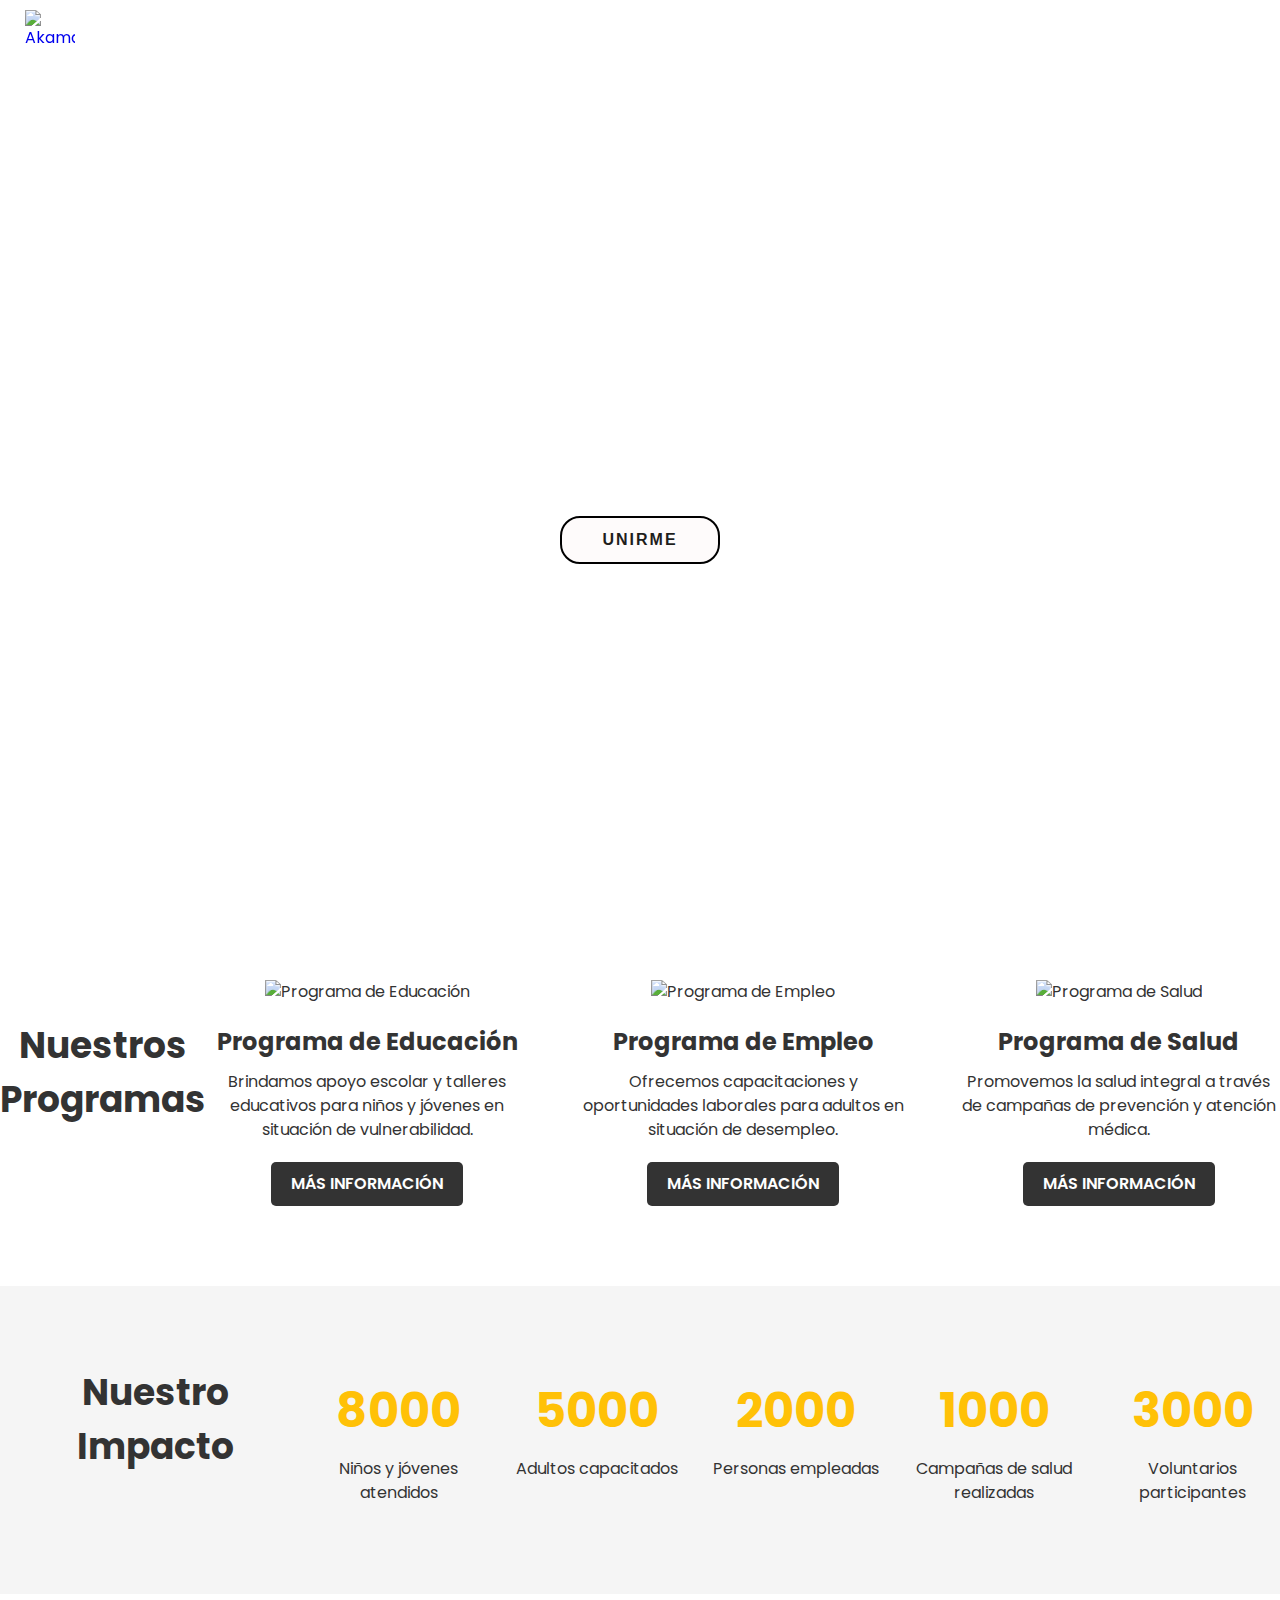
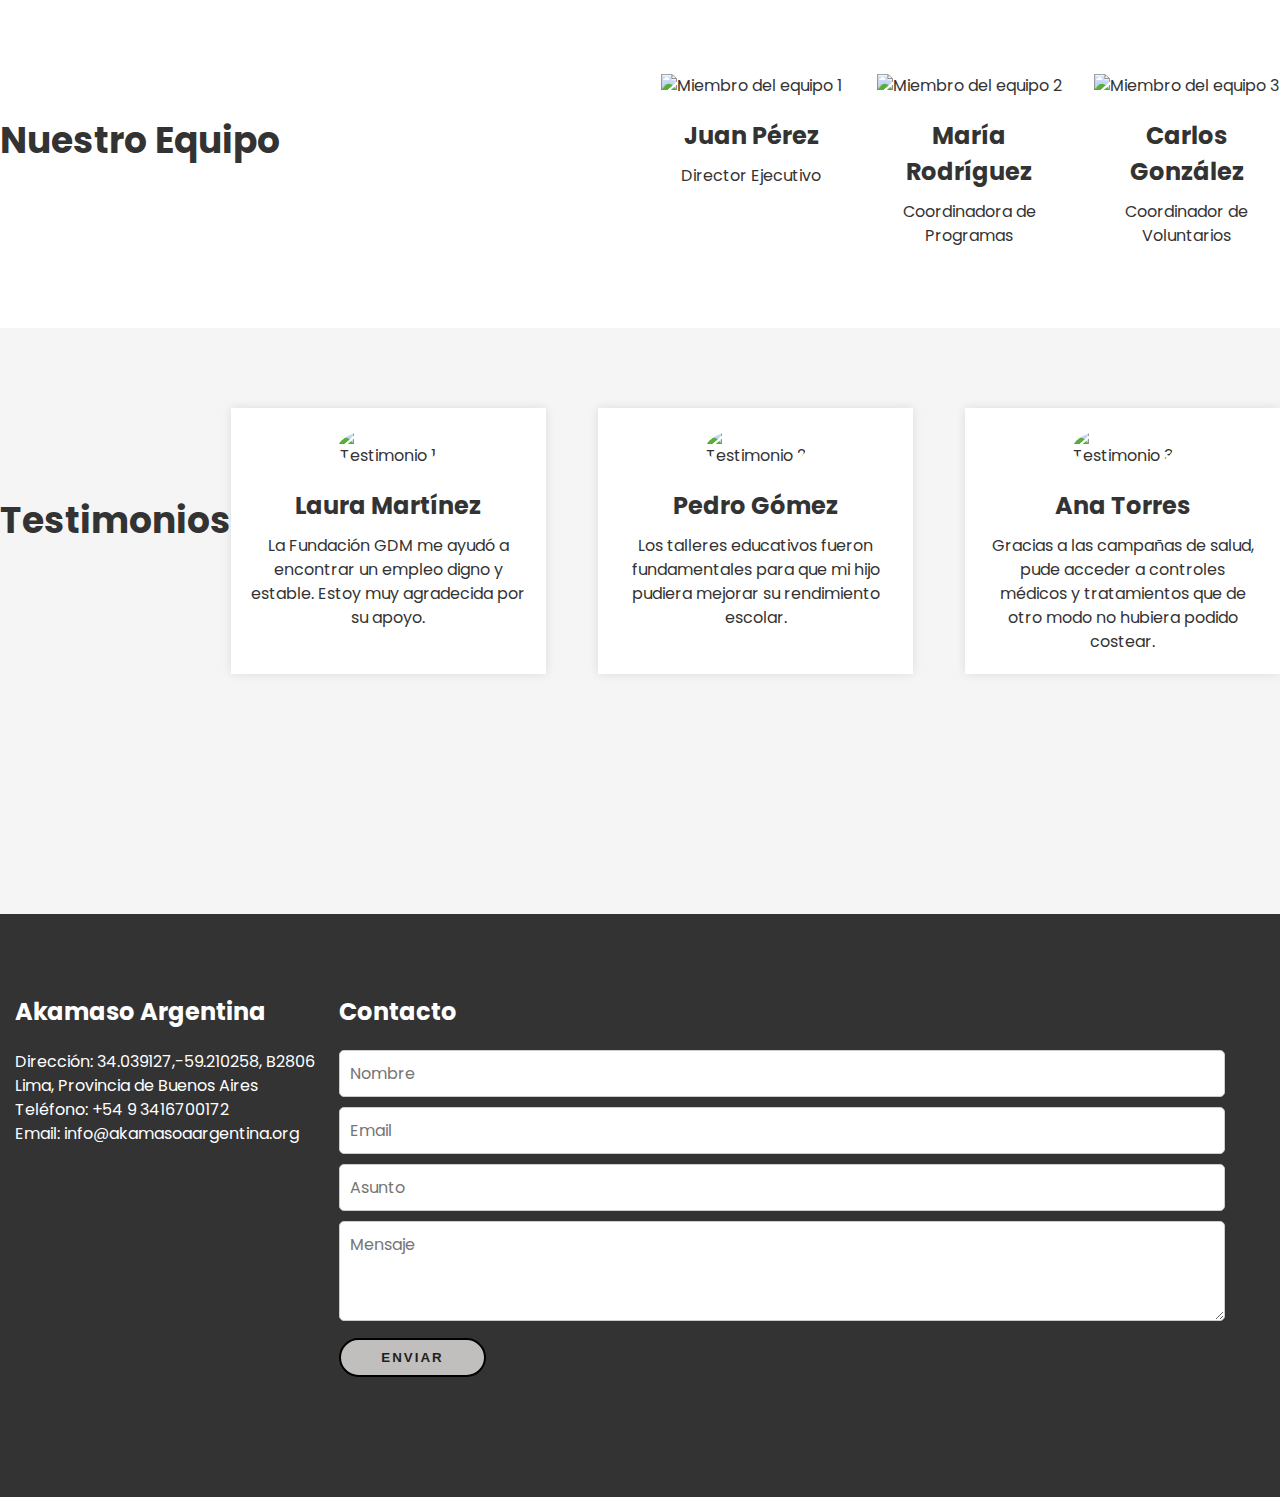
==== index.html @ 6de564f2 "Add files via upload" ====
<!DOCTYPE html>
<html lang="es">
    <head>
        <meta charset="utf-8">
        <meta http-equiv="X-UA-Compatible" content="IE-edge">
        <meta name="viewport" content="width=device-width, initial-scale=1">
        <link rel="stylesheet" href="style.css">
        <title>Akamasoa</title>
    </head>
    <body>
        <header class="header">
            <nav class="menu">
                <div class="container">
                    <a href="#" class="logo">
                        <img src="Img/logotipo-betania-blanco.png" alt="Akamasoa" id="logo-original">
                        <img src="Img/logotipo-betania-2x.png" alt="Akamasoa" class="logo-scrolled">
                    </a>
                    <div class="menu-toggle">
                        <input type="checkbox" id="menu-toggle">
                        <label for="menu-toggle" class="menu-icon">
                            <span></span>
                        </label>
                    </div>
                    <div class="navbar" id="menu">
                        <ul>
                            <li><a href="index.html">Inicio</a></li>
                            <li><a href="Qs.html"onclick="window.location.href = this.href;return false;">Quiénes somos</a><li>
                            <li><a href="#">Programas</a></li>
                            <li><a href="#">Noticias</a></li>

                        </ul>
                    </div>
                </div>
            </nav>
            
            <div class="header-content container">
                <div class="header-txt">
                    <h1>AKAMASOA</h1>
                    <p>Manos que construyen sueños,
                        corazones que irradian amor y esperanza,
                        juntos, forjando un camino hacia un mañana mejor.
                        </p>
                    <a href="https://docs.google.com/forms/d/e/1FAIpQLSdFzTJH9Gn4MR0-LSOIGumxl4EDmsEWmJHpdEp7Dj5VascBGg/viewform" onclick="window.open(this.href, '_blank'); return false;" class="btn-primary">UNIRME</a>
                </div>
            </div>
        </header>
        
        <section class="programas container">
            <h2>Nuestros Programas</h2>
            <div class="programas-content">
                <div class="programa">
                    <img src="" alt="Programa de Educación">
                    <h3>Programa de Educación</h3>
                    <p>Brindamos apoyo escolar y talleres educativos para niños y jóvenes en situación de vulnerabilidad.</p>
                    <a href="#" class="btn-secondary">Más información</a>
                </div>
                <div class="programa">
                    <img src="" alt="Programa de Empleo">
                    <h3>Programa de Empleo</h3>
                    <p>Ofrecemos capacitaciones y oportunidades laborales para adultos en situación de desempleo.</p>
                    <a href="#" class="btn-secondary">Más información</a>
                </div>
                <div class="programa">
                    <img src="" alt="Programa de Salud">
                    <h3>Programa de Salud</h3>
                    <p>Promovemos la salud integral a través de campañas de prevención y atención médica.</p>
                    <a href="#" class="btn-secondary">Más información</a>
                </div>
            </div>
        </section>

        <section class="impacto container">
            <h2>Nuestro Impacto</h2>
            <div class="impacto-content">
                <div class="impacto-item">
                    <h3>8000</h3>
                    <p>Niños y jóvenes atendidos</p>
                </div>
                <div class="impacto-item">
                    <h3>5000</h3>
                    <p>Adultos capacitados</p>
                </div>
                <div class="impacto-item">
                    <h3>2000</h3>
                    <p>Personas empleadas</p>
                </div>
                <div class="impacto-item">
                    <h3>1000</h3>
                    <p>Campañas de salud realizadas</p>
                </div>
                <div class="impacto-item">
                    <h3>3000</h3>
                    <p>Voluntarios participantes</p>
                </div>
            </div>
        </section>

        <section class="equipo container">
            <h2>Nuestro Equipo</h2>
            <div class="equipo-content">
                <div class="miembro">
                    <img src="Img/bg.png" alt="Miembro del equipo 1">
                    <h3>Juan Pérez</h3>
                    <p>Director Ejecutivo</p>
                </div>
                <div class="miembro">
                    <img src="Img/bg.png" alt="Miembro del equipo 2">
                    <h3>María Rodríguez</h3>
                    <p>Coordinadora de Programas</p>
                </div>
                <div class="miembro">
                    <img src="Img/bg.png" alt="Miembro del equipo 3">
                    <h3>Carlos González</h3>
                    <p>Coordinador de Voluntarios</p>
                </div>
            </div>
        </section>

        <section class="testimonios container">
            <h2>Testimonios</h2>
            <div class="testimonios-content">
                <div class="testimonio">
                    <img src="Img/Akamasoargentina.jpg" alt="Testimonio 1">
                    <h3>Laura Martínez</h3>
                    <p>La Fundación GDM me ayudó a encontrar un empleo digno y estable. Estoy muy agradecida por su apoyo.</p>
                </div>
                <div class="testimonio">
                    <img src="Img/Akamasoargentina.jpg" alt="Testimonio 2">
                    <h3>Pedro Gómez</h3>
                    <p>Los talleres educativos fueron fundamentales para que mi hijo pudiera mejorar su rendimiento escolar.</p>
                </div>
                <div class="testimonio">
                    <img src="Img/Akamasoargentina.jpg" alt="Testimonio 3">
                    <h3>Ana Torres</h3>
                    <p>Gracias a las campañas de salud, pude acceder a controles médicos y tratamientos que de otro modo no hubiera podido costear.</p>
                </div>
            </div>
        </section>

        <section id="formulario" class="formulario">
            <div class="container">
                <form id="formularioContacto">
                </form>
            </div>
        </section>

        <footer class="footer">
            <div class="container">
                <div class="footer-content">
                    <div class="footer-info">
                        <h3>Akamaso Argentina</h3>
                        <p>Dirección: 34.039127,-59.210258, B2806 Lima, Provincia de Buenos Aires</p>
                        <p>Teléfono: +54 9 3416700172</p>
                        <p>Email: info@akamasoaargentina.org</p>
                    </div>
                    <div class="footer-form">
                        <h3>Contacto</h3>
                        <form>
                            <input type="text" placeholder="Nombre" required>
                            <input type="email" placeholder="Email" required>
                            <input type="text" placeholder="Asunto" required>
                            <textarea placeholder="Mensaje" required></textarea>
                            <button type="submit" class="btn-primary">Enviar</button>
                        </form>
                    </div>
                </div>
                <div class="footer-social">
                    <a href="#"><i class="fab fa-facebook-f"></i></a>
                    <a href="#"><i class="fab fa-twitter"></i></a>
                    <a href="#"><i class="fab fa-instagram"></i></a>
                </div>
            </div>
        </footer>

        <script src="script.js"></script>
    </body>
</html>
---- style.css ----
@import url('https://fonts.googleapis.com/css2?family=Poppins:ital,wght@0,100;0,200;0,300;0,400;0,500;0,600;0,700;0,800;0,900;1,100;1,200;1,300;1,400;1,500;1,600;1,700;1,800;1,900&display=swap');

* {
    margin: 0;
    padding: 0;
    box-sizing: border-box;
    text-decoration: none;
    list-style: none;
    font-family: 'Poppins', sans-serif;
}

body {
    font-size: 16px;
    line-height: 1.5;
    color: #333;
}

.container {
    max-width: 1200px;
    margin: 0 auto;
    padding: 0 15px;
}

/* Header */
.header {
    background-image: url("Img/Monica_Monica_2024-04-02_16_31_03.png");
    background-position: center;
    background-size: cover ;
    background-repeat: no-repeat;
    height: 100vh;
    width: 100%;
    background-attachment: fixed;
    display: flex;
    align-items: center;
    justify-content: center;
}
.menu {
    display: flex;
    justify-content: space-between;
    align-items: center;
    position: fixed;
    top: 0;
    left: 0;
    right: 0;
    z-index: 100;
    background-color: transparent;
    padding: 10px;
    transition: background-color 0.3s ease;
    border-bottom: 1px solid rgba(255, 255, 255, 0.3);
}

.container {
    max-width: 1500px;
    margin: 0 auto;
    padding: 0 15px;
    display: flex;
    justify-content: space-between;
    align-items: center;
    width: 100%;
    
}

.menu-toggle {
    display: none;
}

.navbar ul {
    display: flex;
    list-style: none;
    margin: 0;
    padding: 0;
}

.navbar ul li {
    margin-left: 20px;
}

.navbar ul li a {
    color: white;
    transition: color 0.3s ease;
}

.logo {
    position: relative;
}

.logo img {
    transition: opacity 0.3s ease;
}

.logo .logo-original {
    opacity: 1;
}

.logo .logo-scrolled {
    opacity: 0;
    position: absolute;
    top: 0;
    left: 0;
}

.menu.scrolled .logo .logo-original {
    opacity: 0;
}

.menu.scrolled .logo .logo-scrolled {
    opacity: 1;
}

.menu.scrolled {
    background-color: rgba(255, 255, 255, 0.5);
}

.menu.scrolled ul li a {
    color: rgb(1, 1, 1);
}

.menu-icon {
    display: none;
    cursor: pointer;
}

.menu-icon span {
    display: block;
    width: 25px;
    height: 3px;
    background-color: #fff;
    margin-bottom: 5px;
    transition: transform 0.3s ease;
}

#menu-toggle:checked ~ .navbar {
    display: block;
}

#menu-toggle:checked ~ .menu-icon span:nth-child(1) {
    transform: rotate(45deg) translate(5px, 5px);
}

#menu-toggle:checked ~ .menu-icon span:nth-child(2) {
    opacity: 0;
}

#menu-toggle:checked ~ .menu-icon span:nth-child(3) {
    transform: rotate(-45deg) translate(5px, -5px);
}

.navbar {
    display: flex;
}

.navbar ul {
    display: flex;
    list-style: none;
    margin: 0;
    padding: 0;
}

.navbar ul li {
    margin-left: 20px;
}

.navbar ul li a {
    color: #fff;
    text-decoration: none;
    transition: color 0.3s ease;
}

.navbar ul li a:hover {
    color: #ffc107;
}

@media (max-width: 768px) {
    .menu-icon {
        display: block;
    }

    .navbar {
        display: none;
        position: absolute;
        top: 100%;
        left: 0;
        right: 0;
        background-color: rgba(0, 0, 0, 0.9);
        padding: 20px;
    }

    .navbar ul {
        flex-direction: column;
    }

    .navbar ul li {
        margin: 10px 0;
    }
}

.logo img {
    max-width: 50px;
}

.navbar ul {
    display: flex;
}

.navbar ul li {
    margin-left: 20px;
}

.navbar ul li a {
    color: #fff;
    font-weight: 500;
    transition: color 0.3s ease;
}

.navbar ul li a:hover {
    color: #ffc107;
}

.header-content {
    max-width: 600px;
    color: #fff;
    text-align: center;
    margin: 0 auto;
    align-items: center;
    justify-content: center;
}

.header-content h1 {
    font-size: 48px;
    margin-bottom: 20px;
    font-family: Verdana, Geneva, Tahoma, sans-serif;
    text-align: center;
}

.header-content p {
    margin-bottom: 40px;
}

.btn-primary {
    font-family: 'Franklin Gothic Medium', 'Arial Narrow', Arial, sans-serif;
    display: inline-block;
    background-color: rgba(253, 249, 249, 0.7);
    color: #1f1e1c;
    padding: 10px 40px;
    text-transform: uppercase;
    font-weight: 600;
    transition: background-color 0.3s ease;
    border-radius: 20px;
    border: 2px solid hsl(0, 0%, 0%);
    letter-spacing: 2px;
}

.btn-primary:hover {
    background-color: rgba(53, 53, 53, 0.7);
    color: #f5f5f5;
}

/* Programas */
.programas {
    padding: 80px 0;
}

.programas h2 {
    text-align: center;
    margin-bottom: 40px;
    font-size: 36px;
}

.programas-content {
    display: flex;
    justify-content: space-between;
}

.programa {
    width: 30%;
    text-align: center;
}

.programa img {
    max-width: 100%;
    margin-bottom: 20px;
}

.programa h3 {
    font-size: 24px;
    margin-bottom: 10px;
}

.programa p {
    margin-bottom: 20px;
}

.btn-secondary {
    display: inline-block;
    background-color: #333;
    color: #fff;
    padding: 10px 20px;
    border-radius: 5px;
    text-transform: uppercase;
    font-weight: 600;
    transition: background-color 0.3s ease;
}

.btn-secondary:hover {
    background-color: #555;
}

/* Impacto */
.impacto {
    background-color: #f5f5f5;
    padding: 80px 0;
}

.impacto h2 {
    text-align: center;
    margin-bottom: 40px;
    font-size: 36px;
}

.impacto-content {
    display: flex;
    justify-content: space-between;
}

.impacto-item {
    width: 18%;
    text-align: center;
}

.impacto-item h3 {
    font-size: 48px;
    color: #ffc107;
    margin-bottom: 10px;
}

/* Equipo */
.equipo {
    padding: 80px 0;
}

.equipo h2 {
    text-align: center;
    margin-bottom: 40px;
    font-size: 36px;
}

.equipo-content {
    display: flex;
    justify-content: space-between;
}

.miembro {
    width: 30%;
    text-align: center;
}

.miembro img {
    max-width: 100%;
    margin-bottom: 20px;
}

.miembro h3 {
    font-size: 24px;
    margin-bottom: 10px;
}

/* Testimonios */
.testimonios {
    background-color: #f5f5f5;
    padding: 80px 0;
}

.testimonios h2 {
    text-align: center;
    margin-bottom: 40px;
    font-size: 36px;
}

.testimonios-content {
    display: flex;
    justify-content: space-between;
}

.testimonio {
    width: 30%;
    text-align: center;
    padding: 20px;
    background-color: #fff;
    box-shadow: 0 0 10px rgba(0, 0, 0, 0.1);
}

.testimonio img {
    max-width: 100px;
    margin-bottom: 20px;
    border-radius: 50%;
}

.testimonio h3 {
    font-size: 24px;
    margin-bottom: 10px;
}

/* Footer */
.footer {
    background-color: #333;
    color: #fff;
    padding: 80px 0;
}

.footer-content {
    display: flex;
    justify-content: space-between;
    margin-bottom: 40px;
}

.footer-info h3 {
    font-size: 24px;
    margin-bottom: 20px;
}

.footer-form h3 {
    font-size: 24px;
    margin-bottom: 20px;
}


.footer-form input,
.footer-form textarea {
    width: 100%;
    padding: 10px;
    margin-bottom: 10px;
    border: 1px solid #ccc;
    border-radius: 5px;
    font-family: inherit;
    font-size: 16px;
}

.footer-form textarea {
    height: 100px;
}


.footer-social {
    text-align: center;
}

.footer-social a {
    display: inline-block;
    margin: 0 10px;
    color: #fff;
    font-size: 24px;
    transition: color 0.3s ease;
}

.footer-social a:hover {
    color: #ffc107;
}
/* ... estilos anteriores ... */

.formulario {
    padding: 80px 0;
    background-color: #f5f5f5;
}

.formulario h2 {
    text-align: center;
    margin-bottom: 40px;
    font-size: 36px;
}

.form-group {
    margin-bottom: 20px;
}

.form-group label {
    display: block;
    font-weight: 600;
    margin-bottom: 5px;
}

.form-group input,
.form-group textarea {
    width: 100%;
    padding: 10px;
    border: 1px solid #ccc;
    border-radius: 5px;
    font-family: inherit;
    font-size: 16px;
}

.form-group textarea {
    height: 150px;
}
/* ... estilos anteriores ... */

/* Formulario de Contacto */
.formulario {
    padding: 80px 0;
    background-color: #f5f5f5;
}

.formulario h2 {
    text-align: center;
    margin-bottom: 40px;
    font-size: 36px;
}

.form-group {
    margin-bottom: 20px;
}

.form-group label {
    display: block;
    font-weight: 600;
    margin-bottom: 5px;
}

.form-group input,
.form-group textarea {
    width: 100%;
    padding: 10px;
    border: 1px solid #ccc;
    border-radius: 5px;
    font-family: inherit;
    font-size: 16px;
}

.form-group textarea {
    height: 150px;
}

/* Estilos responsive */
@media (max-width: 768px) {
    .programas-content,
    .impacto-content,
    .equipo-content,
    .testimonios-content {
        flex-direction: column;
    }

    .programa,
    .impacto-item,
    .miembro,
    .testimonio {
        width: 100%;
        margin-bottom: 40px;
    }
}
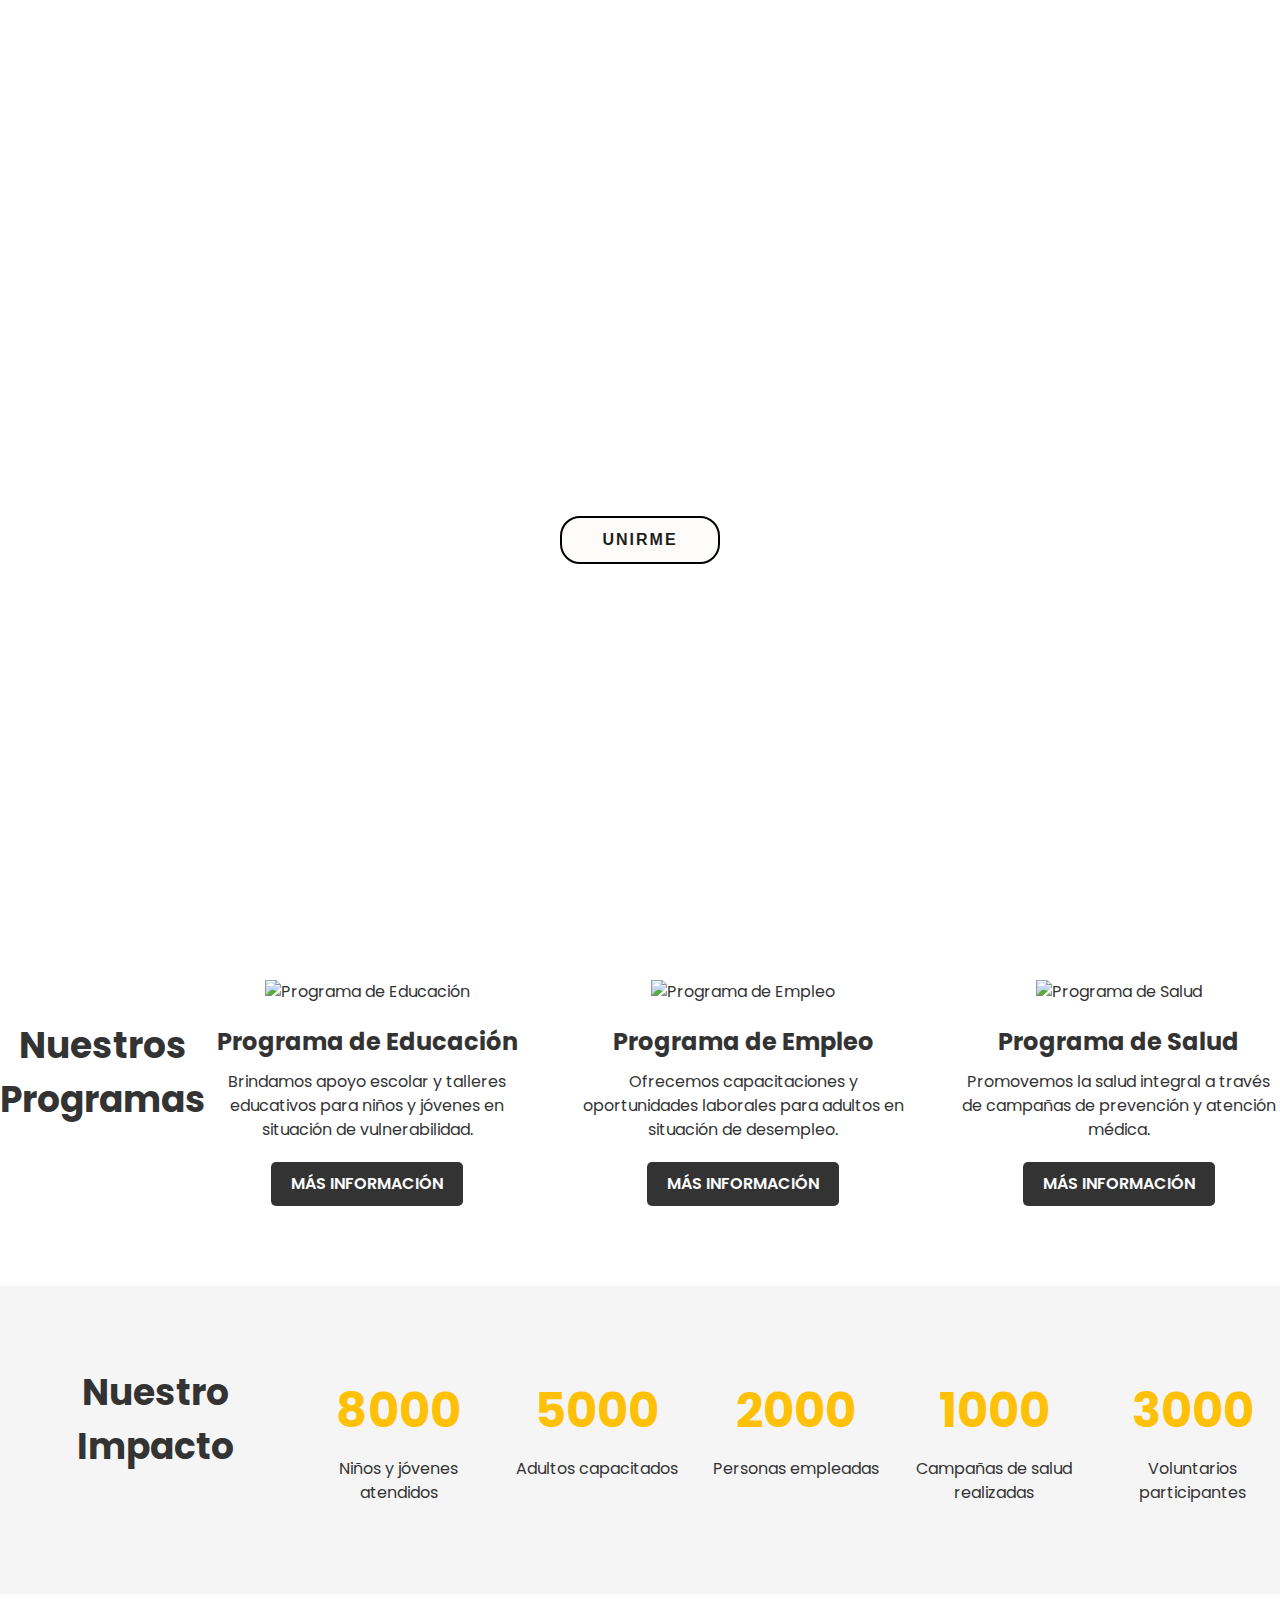
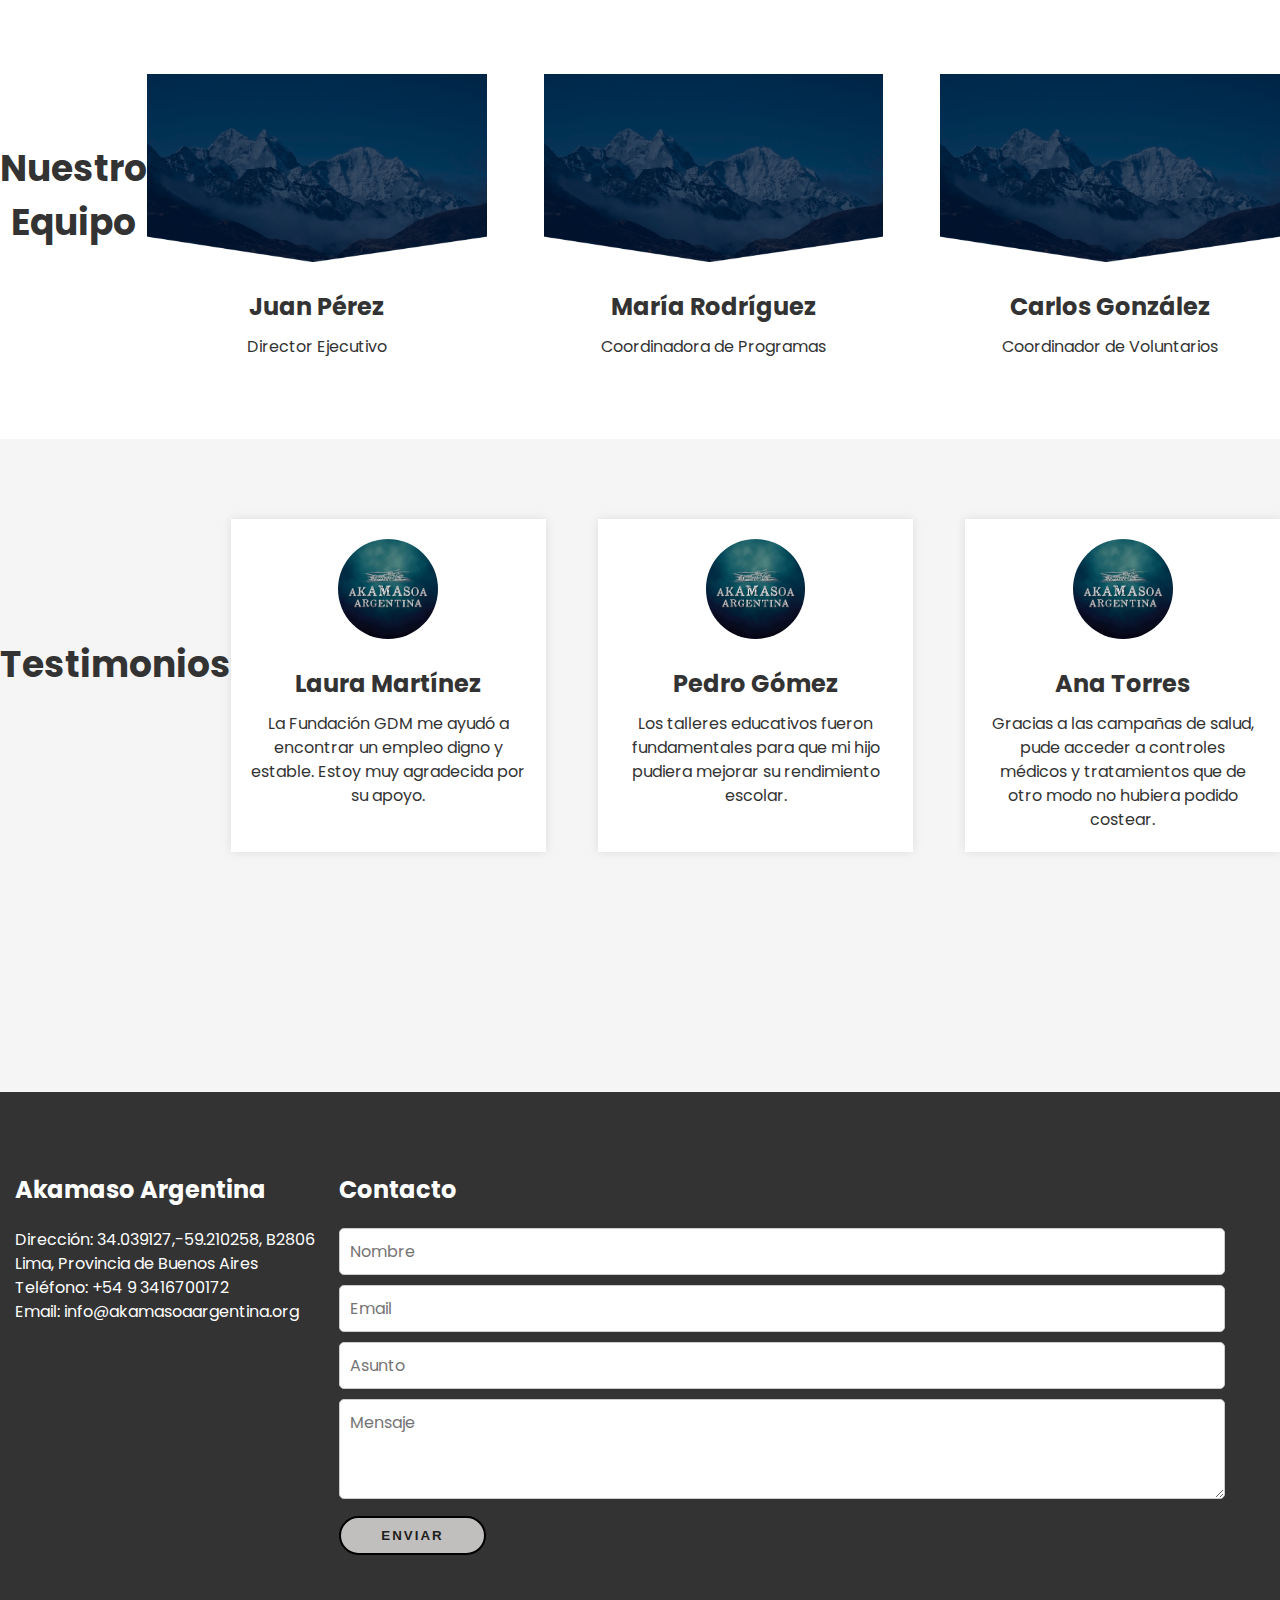
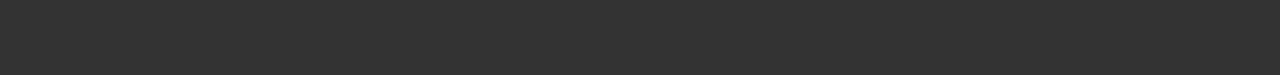
==== commit 3e63464a: "index.html" ====
--- a/index.html
+++ b/index.html
@@ -12,8 +12,8 @@
             <nav class="menu">
                 <div class="container">
                     <a href="#" class="logo">
-                        <img src="Img/logotipo-betania-blanco.png" alt="Akamasoa" id="logo-original">
-                        <img src="Img/logotipo-betania-2x.png" alt="Akamasoa" class="logo-scrolled">
+                        <img src="logotipo-betania-blanco.png" alt="Akamasoa" id="logo-original">
+                        <img src="logotipo-betania-2x.png" alt="Akamasoa" class="logo-scrolled">
                     </a>
                     <div class="menu-toggle">
                         <input type="checkbox" id="menu-toggle">
@@ -99,17 +99,17 @@
             <h2>Nuestro Equipo</h2>
             <div class="equipo-content">
                 <div class="miembro">
-                    <img src="Img/bg.png" alt="Miembro del equipo 1">
+                    <img src="bg.png" alt="Miembro del equipo 1">
                     <h3>Juan Pérez</h3>
                     <p>Director Ejecutivo</p>
                 </div>
                 <div class="miembro">
-                    <img src="Img/bg.png" alt="Miembro del equipo 2">
+                    <img src="bg.png" alt="Miembro del equipo 2">
                     <h3>María Rodríguez</h3>
                     <p>Coordinadora de Programas</p>
                 </div>
                 <div class="miembro">
-                    <img src="Img/bg.png" alt="Miembro del equipo 3">
+                    <img src="bg.png" alt="Miembro del equipo 3">
                     <h3>Carlos González</h3>
                     <p>Coordinador de Voluntarios</p>
                 </div>
@@ -120,17 +120,17 @@
             <h2>Testimonios</h2>
             <div class="testimonios-content">
                 <div class="testimonio">
-                    <img src="Img/Akamasoargentina.jpg" alt="Testimonio 1">
+                    <img src="Akamasoargentina.jpg" alt="Testimonio 1">
                     <h3>Laura Martínez</h3>
                     <p>La Fundación GDM me ayudó a encontrar un empleo digno y estable. Estoy muy agradecida por su apoyo.</p>
                 </div>
                 <div class="testimonio">
-                    <img src="Img/Akamasoargentina.jpg" alt="Testimonio 2">
+                    <img src="Akamasoargentina.jpg" alt="Testimonio 2">
                     <h3>Pedro Gómez</h3>
                     <p>Los talleres educativos fueron fundamentales para que mi hijo pudiera mejorar su rendimiento escolar.</p>
                 </div>
                 <div class="testimonio">
-                    <img src="Img/Akamasoargentina.jpg" alt="Testimonio 3">
+                    <img src="Akamasoargentina.jpg" alt="Testimonio 3">
                     <h3>Ana Torres</h3>
                     <p>Gracias a las campañas de salud, pude acceder a controles médicos y tratamientos que de otro modo no hubiera podido costear.</p>
                 </div>
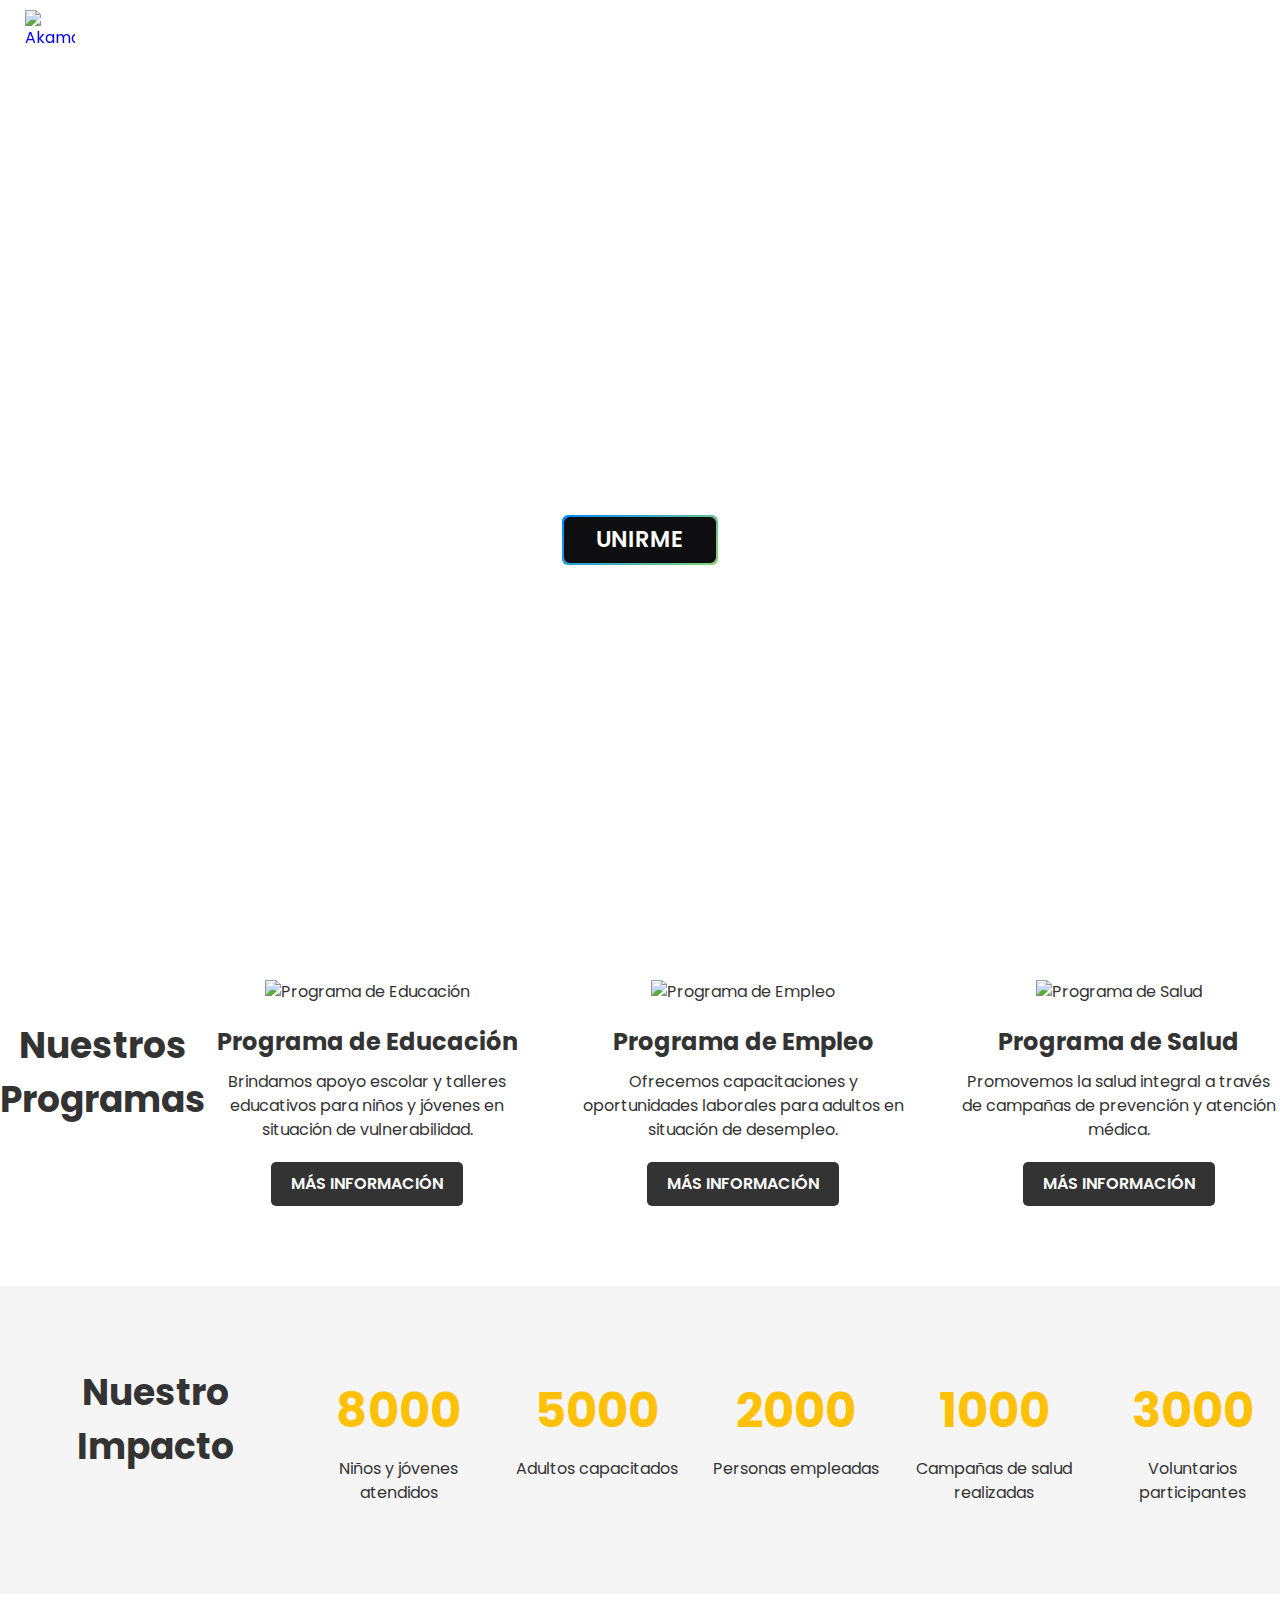
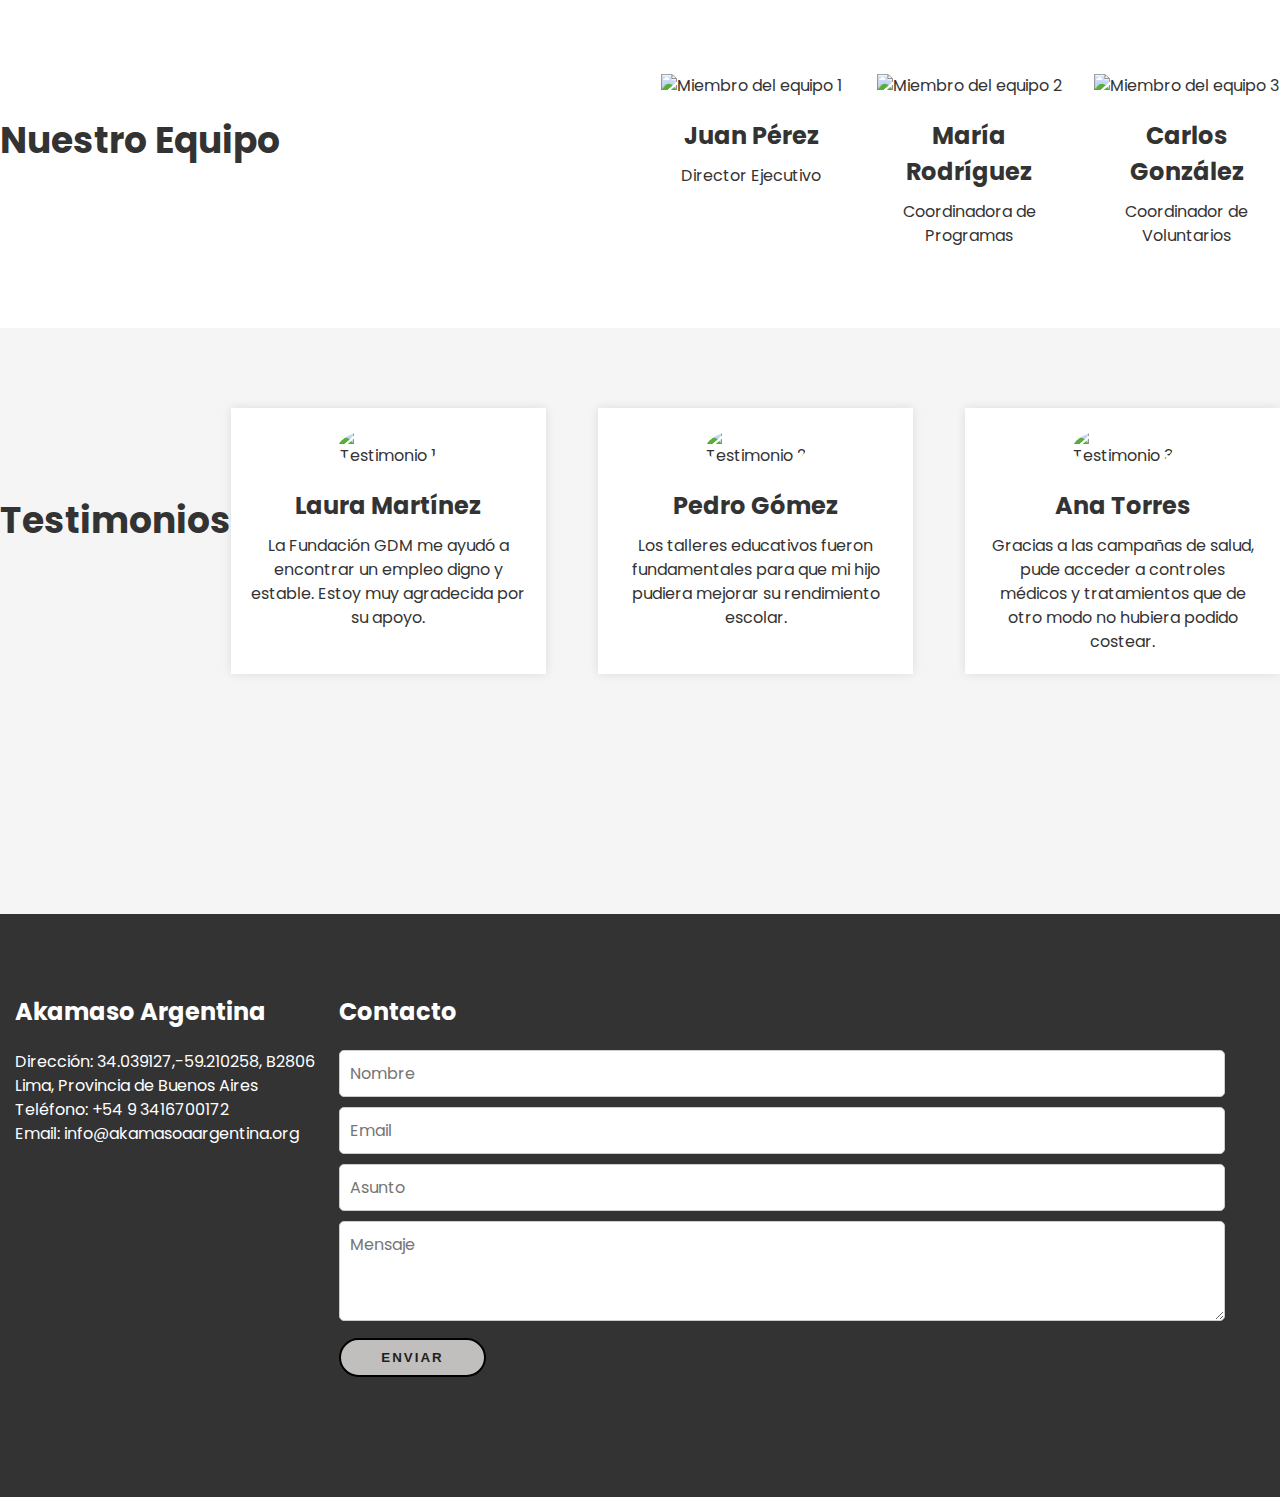
==== commit 1a25de78: "Add files via upload" ====
--- a/index.html
+++ b/index.html
@@ -1,10 +1,13 @@
 <!DOCTYPE html>
 <html lang="es">
     <head>
+        <link rel="stylesheet" href="https://unpkg.com/swiper/swiper-bundle.min.css">
+        <script src="https://unpkg.com/swiper/swiper-bundle.min.js"></script>    
         <meta charset="utf-8">
         <meta http-equiv="X-UA-Compatible" content="IE-edge">
         <meta name="viewport" content="width=device-width, initial-scale=1">
         <link rel="stylesheet" href="style.css">
+        <link href="hamburgers-master\dist\hamburgers.css" rel="stylesheet">
         <title>Akamasoa</title>
     </head>
     <body>
@@ -12,8 +15,8 @@
             <nav class="menu">
                 <div class="container">
                     <a href="#" class="logo">
-                        <img src="logotipo-betania-blanco.png" alt="Akamasoa" id="logo-original">
-                        <img src="logotipo-betania-2x.png" alt="Akamasoa" class="logo-scrolled">
+                        <img src="Img/logotipo-betania-blanco.png" alt="Akamasoa" id="logo-original">
+                        <img src="Img/logotipo-betania-2x.png" alt="Akamasoa" class="logo-scrolled">
                     </a>
                     <div class="menu-toggle">
                         <input type="checkbox" id="menu-toggle">
@@ -22,17 +25,22 @@
                         </label>
                     </div>
                     <div class="navbar" id="menu">
-                        <ul>
-                            <li><a href="index.html">Inicio</a></li>
-                            <li><a href="Qs.html"onclick="window.location.href = this.href;return false;">Quiénes somos</a><li>
-                            <li><a href="#">Programas</a></li>
-                            <li><a href="#">Noticias</a></li>
-
+                        <div class="hamburger hamburger--collapse">
+                            <div class="hamburger-box">
+                                <div class="hamburger-inner"></div>
+                            </div>
+                        </div>
+                        <ul id="menu-items">
+                            <li><a href="#">Inicio</a></li>
+                            <li><a href="Qs.html" onclick="window.location.href = this.href;return false;">Quiénes somos</a></li>
+                            <li><a href="">Programas</a></li>
+                            <li><a href="">Noticias</a></li>
                         </ul>
                     </div>
+                                                            
                 </div>
             </nav>
-            
+
             <div class="header-content container">
                 <div class="header-txt">
                     <h1>AKAMASOA</h1>
@@ -40,7 +48,7 @@
                         corazones que irradian amor y esperanza,
                         juntos, forjando un camino hacia un mañana mejor.
                         </p>
-                    <a href="https://docs.google.com/forms/d/e/1FAIpQLSdFzTJH9Gn4MR0-LSOIGumxl4EDmsEWmJHpdEp7Dj5VascBGg/viewform" onclick="window.open(this.href, '_blank'); return false;" class="btn-primary">UNIRME</a>
+                        <a class="bn39" href="https://docs.google.com/forms/d/e/1FAIpQLSdFzTJH9Gn4MR0-LSOIGumxl4EDmsEWmJHpdEp7Dj5VascBGg/viewform" onclick="window.open(this.href, '_blank'); return false;"><span class="bn39span">UNIRME</span></a>
                 </div>
             </div>
         </header>
@@ -99,17 +107,17 @@
             <h2>Nuestro Equipo</h2>
             <div class="equipo-content">
                 <div class="miembro">
-                    <img src="bg.png" alt="Miembro del equipo 1">
+                    <img src="Img/bg.png" alt="Miembro del equipo 1">
                     <h3>Juan Pérez</h3>
                     <p>Director Ejecutivo</p>
                 </div>
                 <div class="miembro">
-                    <img src="bg.png" alt="Miembro del equipo 2">
+                    <img src="Img/bg.png" alt="Miembro del equipo 2">
                     <h3>María Rodríguez</h3>
                     <p>Coordinadora de Programas</p>
                 </div>
                 <div class="miembro">
-                    <img src="bg.png" alt="Miembro del equipo 3">
+                    <img src="Img/bg.png" alt="Miembro del equipo 3">
                     <h3>Carlos González</h3>
                     <p>Coordinador de Voluntarios</p>
                 </div>
@@ -120,17 +128,17 @@
             <h2>Testimonios</h2>
             <div class="testimonios-content">
                 <div class="testimonio">
-                    <img src="Akamasoargentina.jpg" alt="Testimonio 1">
+                    <img src="Img/Akamasoargentina.jpg" alt="Testimonio 1">
                     <h3>Laura Martínez</h3>
                     <p>La Fundación GDM me ayudó a encontrar un empleo digno y estable. Estoy muy agradecida por su apoyo.</p>
                 </div>
                 <div class="testimonio">
-                    <img src="Akamasoargentina.jpg" alt="Testimonio 2">
+                    <img src="Img/Akamasoargentina.jpg" alt="Testimonio 2">
                     <h3>Pedro Gómez</h3>
                     <p>Los talleres educativos fueron fundamentales para que mi hijo pudiera mejorar su rendimiento escolar.</p>
                 </div>
                 <div class="testimonio">
-                    <img src="Akamasoargentina.jpg" alt="Testimonio 3">
+                    <img src="Img/Akamasoargentina.jpg" alt="Testimonio 3">
                     <h3>Ana Torres</h3>
                     <p>Gracias a las campañas de salud, pude acceder a controles médicos y tratamientos que de otro modo no hubiera podido costear.</p>
                 </div>
@@ -174,5 +182,7 @@
 
         <script src="script.js"></script>
     </body>
+
+
 </html>
 
--- a/style.css
+++ b/style.css
@@ -49,6 +49,21 @@
     border-bottom: 1px solid rgba(255, 255, 255, 0.3);
 }
 
+#menu {
+    position: relative;
+}
+
+#menu-items {
+    display: flex;
+    transition: opacity 0.6s ease;
+
+}
+
+#menu-items li {
+    margin-right: 20px;
+}
+
+
 .container {
     max-width: 1500px;
     margin: 0 auto;
@@ -57,9 +72,11 @@
     justify-content: space-between;
     align-items: center;
     width: 100%;
-    
-}
-
+
+}
+.menu-items:hover>:not(:hover){
+    opacity: 0.4    ;
+}
 .menu-toggle {
     display: none;
 }
@@ -69,15 +86,18 @@
     list-style: none;
     margin: 0;
     padding: 0;
+    
 }
 
 .navbar ul li {
     margin-left: 20px;
+    
 }
 
 .navbar ul li a {
     color: white;
     transition: color 0.3s ease;
+    
 }
 
 .logo {
@@ -170,29 +190,77 @@
     color: #ffc107;
 }
 
-@media (max-width: 768px) {
-    .menu-icon {
-        display: block;
+
+
+
+
+.bn39 {
+    background-image: linear-gradient(135deg, #008aff, #86d472);
+    border-radius: 6px;
+    box-sizing: border-box;
+    color: #ffffff;
+    display: inline-block;
+    height: 50px;
+    font-size: 1.4em;
+    font-weight: 600;
+    padding: 2px;
+    position: relative;
+    text-decoration: none;
+    width: 7em;
+    z-index: 2;
+  }
+  
+  .bn39:hover {
+    color: #fff;
+  }
+  
+  .bn39 .bn39span {
+    align-items: center;
+    background: #0e0e10;
+    border-radius: 6px;
+    display: flex;
+    justify-content: center;
+    height: 100%;
+    transition: 0.5s ease;
+    width: 100%;
+  }
+  
+  .bn39:hover .bn39span {
+    background: transparent;
+  }
+  
+
+
+
+
+
+
+@media screen and (min-width: 769px) {
+    #menu-items {
+        display: flex !important;
     }
-
-    .navbar {
+    .hamburger {
+        display: none !important;
+    }
+}
+
+@media screen and (max-width: 768px) {
+    #menu-items {
         display: none;
         position: absolute;
         top: 100%;
         left: 0;
-        right: 0;
-        background-color: rgba(0, 0, 0, 0.9);
-        padding: 20px;
+        background-color: #f9f9f9;
+        min-width: 160px;
+        box-shadow: 0px 8px 16px 0px rgba(0,0,0,0.2);
+        padding: 12px 16px;
+        z-index: 1;
     }
-
-    .navbar ul {
-        flex-direction: column;
+    .hamburger {
+        display: block;
     }
-
-    .navbar ul li {
-        margin: 10px 0;
-    }
-}
+}
+
 
 .logo img {
     max-width: 50px;
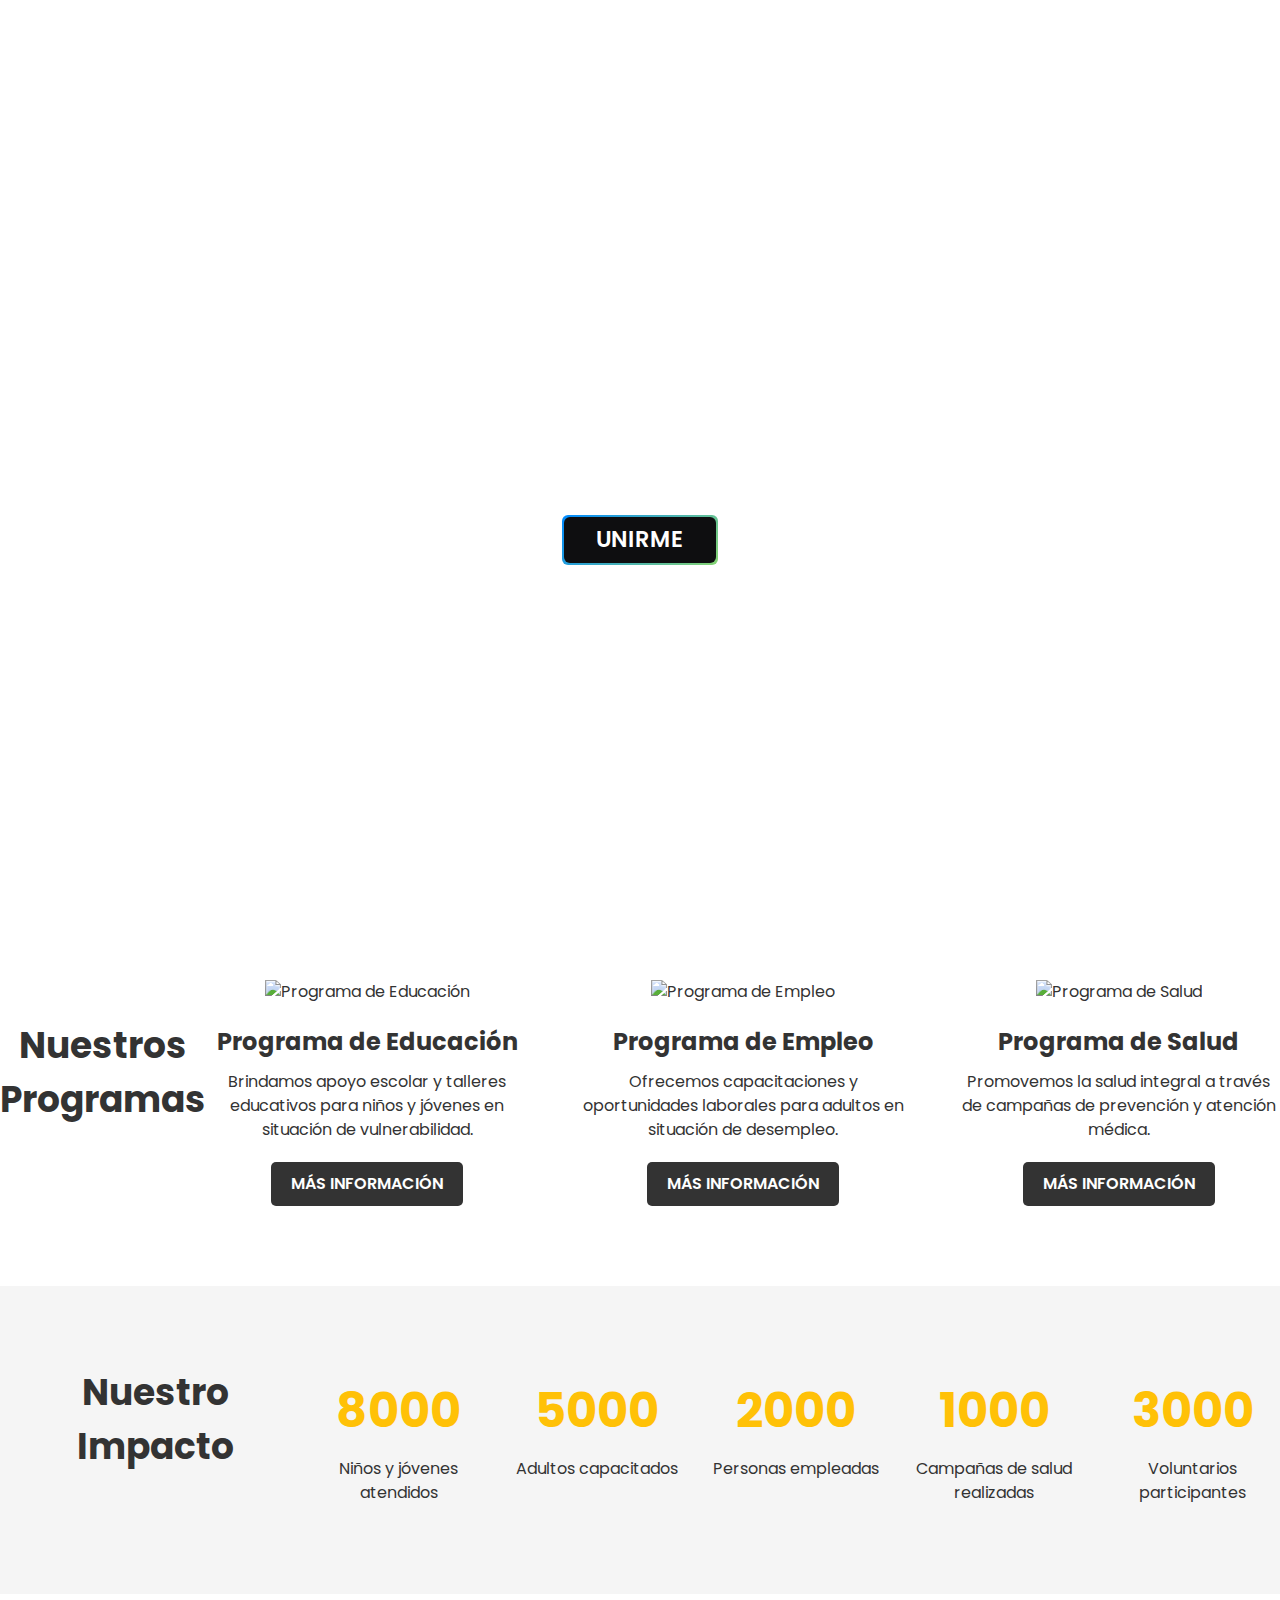
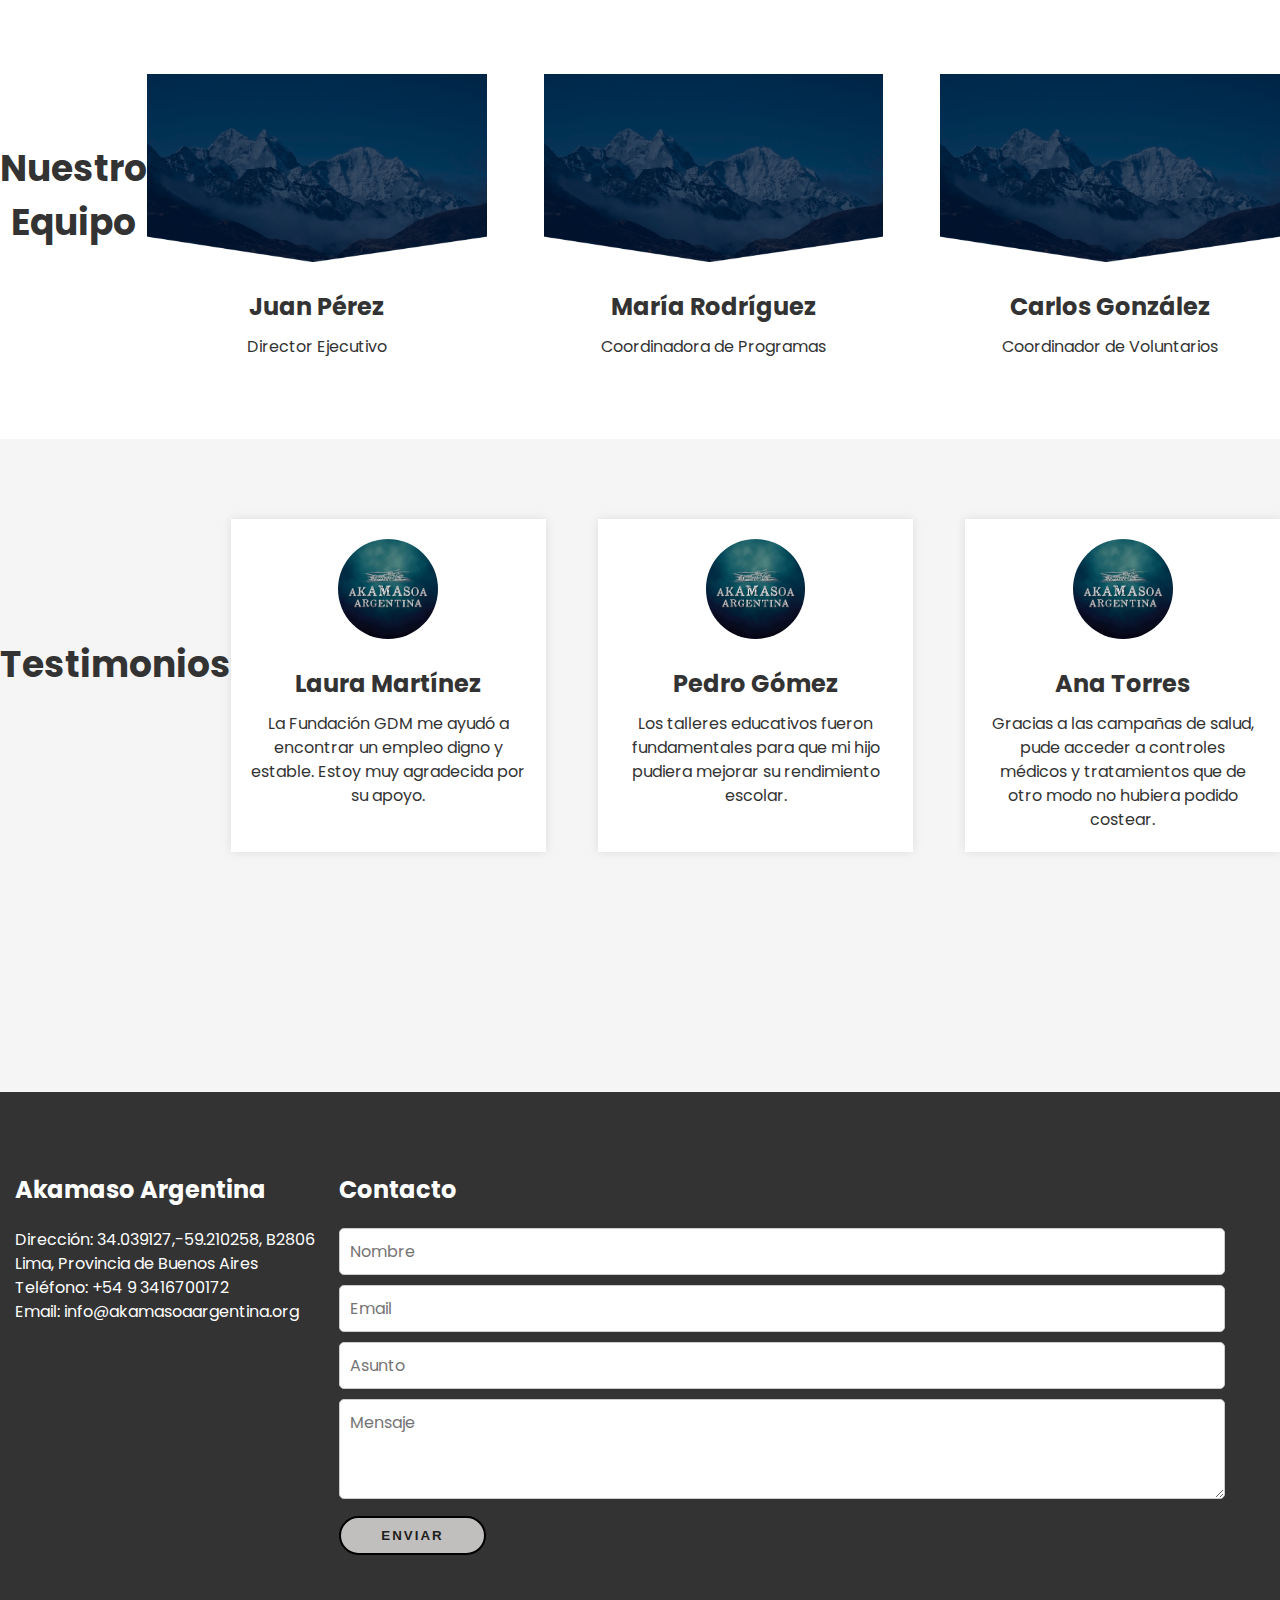
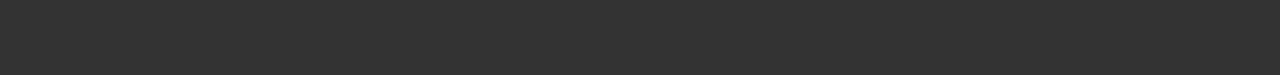
==== commit da93934e: "index.html" ====
--- a/index.html
+++ b/index.html
@@ -15,8 +15,8 @@
             <nav class="menu">
                 <div class="container">
                     <a href="#" class="logo">
-                        <img src="Img/logotipo-betania-blanco.png" alt="Akamasoa" id="logo-original">
-                        <img src="Img/logotipo-betania-2x.png" alt="Akamasoa" class="logo-scrolled">
+                        <img src="logotipo-betania-blanco.png" alt="Akamasoa" id="logo-original">
+                        <img src="logotipo-betania-2x.png" alt="Akamasoa" class="logo-scrolled">
                     </a>
                     <div class="menu-toggle">
                         <input type="checkbox" id="menu-toggle">
@@ -107,17 +107,17 @@
             <h2>Nuestro Equipo</h2>
             <div class="equipo-content">
                 <div class="miembro">
-                    <img src="Img/bg.png" alt="Miembro del equipo 1">
+                    <img src="bg.png" alt="Miembro del equipo 1">
                     <h3>Juan Pérez</h3>
                     <p>Director Ejecutivo</p>
                 </div>
                 <div class="miembro">
-                    <img src="Img/bg.png" alt="Miembro del equipo 2">
+                    <img src="bg.png" alt="Miembro del equipo 2">
                     <h3>María Rodríguez</h3>
                     <p>Coordinadora de Programas</p>
                 </div>
                 <div class="miembro">
-                    <img src="Img/bg.png" alt="Miembro del equipo 3">
+                    <img src="bg.png" alt="Miembro del equipo 3">
                     <h3>Carlos González</h3>
                     <p>Coordinador de Voluntarios</p>
                 </div>
@@ -128,17 +128,17 @@
             <h2>Testimonios</h2>
             <div class="testimonios-content">
                 <div class="testimonio">
-                    <img src="Img/Akamasoargentina.jpg" alt="Testimonio 1">
+                    <img src="Akamasoargentina.jpg" alt="Testimonio 1">
                     <h3>Laura Martínez</h3>
                     <p>La Fundación GDM me ayudó a encontrar un empleo digno y estable. Estoy muy agradecida por su apoyo.</p>
                 </div>
                 <div class="testimonio">
-                    <img src="Img/Akamasoargentina.jpg" alt="Testimonio 2">
+                    <img src="Akamasoargentina.jpg" alt="Testimonio 2">
                     <h3>Pedro Gómez</h3>
                     <p>Los talleres educativos fueron fundamentales para que mi hijo pudiera mejorar su rendimiento escolar.</p>
                 </div>
                 <div class="testimonio">
-                    <img src="Img/Akamasoargentina.jpg" alt="Testimonio 3">
+                    <img src="Akamasoargentina.jpg" alt="Testimonio 3">
                     <h3>Ana Torres</h3>
                     <p>Gracias a las campañas de salud, pude acceder a controles médicos y tratamientos que de otro modo no hubiera podido costear.</p>
                 </div>
--- a/style.css
+++ b/style.css
@@ -23,7 +23,7 @@
 
 /* Header */
 .header {
-    background-image: url("Img/Monica_Monica_2024-04-02_16_31_03.png");
+    background-image: url("Monica_Monica_2024-04-02_16_31_03.png");
     background-position: center;
     background-size: cover ;
     background-repeat: no-repeat;
